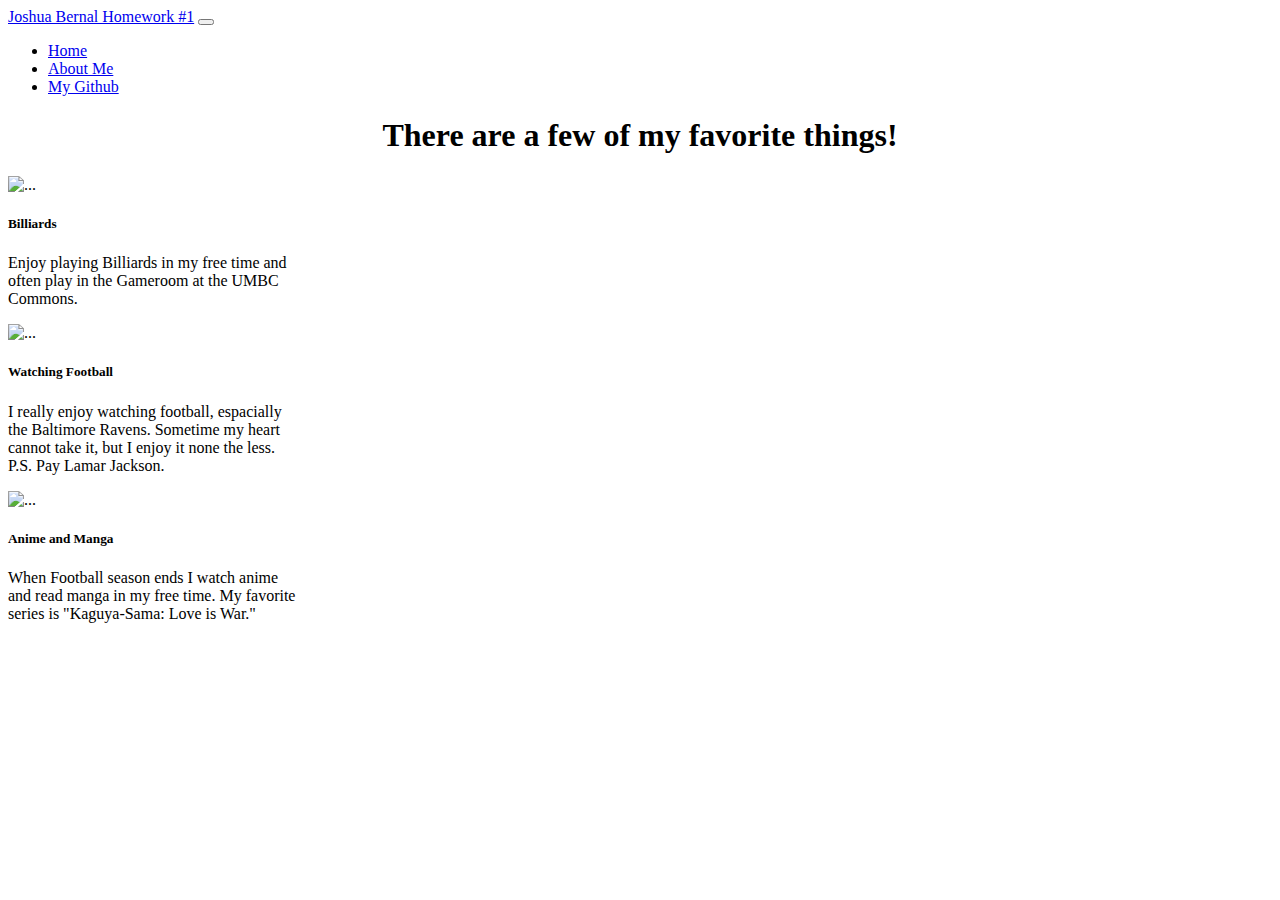
==== about.html @ 6f19b39c "Added Home and About pages with CSS styling." ====
<!DOCTYPE html>

<html lang="en">

<head>
    <meta charset="utf-8">
    <meta name="viewport" content="width=device-width, initial-scale=1">
    <title>Joshua Bernal Homework 1</title>
    <link href="https://cdn.jsdelivr.net/npm/bootstrap@5.3.0-alpha1/dist/css/bootstrap.min.css" rel="stylesheet" integrity="sha384-GLhlTQ8iRABdZLl6O3oVMWSktQOp6b7In1Zl3/Jr59b6EGGoI1aFkw7cmDA6j6gD" crossorigin="anonymous">
    <link href="styles.css" rel="stylesheet"/>
</head>


<body>
    <main>
        <script src="https://cdn.jsdelivr.net/npm/@popperjs/core@2.11.6/dist/umd/popper.min.js" integrity="sha384-oBqDVmMz9ATKxIep9tiCxS/Z9fNfEXiDAYTujMAeBAsjFuCZSmKbSSUnQlmh/jp3" crossorigin="anonymous"></script>
        <script src="https://cdn.jsdelivr.net/npm/bootstrap@5.3.0-alpha1/dist/js/bootstrap.bundle.min.js" integrity="sha384-w76AqPfDkMBDXo30jS1Sgez6pr3x5MlQ1ZAGC+nuZB+EYdgRZgiwxhTBTkF7CXvN" crossorigin="anonymous"></script>
        <nav class="navbar navbar-expand-lg bg-body-tertiary" data-bs-theme="dark">
          <div class="container-fluid">
            <a class="navbar-brand" href="#">Joshua Bernal Homework #1</a>
            <button class="navbar-toggler" type="button" data-bs-toggle="collapse" data-bs-target="#navbarSupportedContent" aria-controls="navbarSupportedContent" aria-expanded="false" aria-label="Toggle navigation">
              <span class="navbar-toggler-icon"></span>
            </button>
            <div class="collapse navbar-collapse" id="navbarSupportedContent">
              <ul class="navbar-nav me-auto mb-2 mb-lg-0">
                <li class="nav-item">
                  <a class="nav-link" aria-current="page" href="index.html">Home</a>
                </li>
                <li class="nav-item">
                  <a class="nav-link active" href="about.html">About Me</a>
                </li>
                <li class="nav-item">
                  <a class="nav-link" target="_blank" href="https://github.com/Joshu710">My Github</a>
                </li>
              </ul>
            </div>
          </div>
        </nav>
    </main>



	
    <h1>There are a few of my favorite things!</h1>
    <div class="container text-center">
        <div class="row">
          <div class="col">
            <div class="card h-100 border-dark" style="width: 18rem;">
                <img src="https://cdn.britannica.com/73/80573-050-A596D085/Billiard-balls-table.jpg" class="card-img-top" alt="...">
                <div class="card-body">
                  <h5 class="card-title">Billiards</h5>
                  <p class="card-text">Enjoy playing Billiards in my free time and often play in the Gameroom at the UMBC Commons.</p>
                </div>
            </div>
          </div>
          <div class="col">
            <div class="card h-100 border-dark" style="width: 18rem;">
                <img src="https://s.yimg.com/cv/apiv2/default/nfl/20190724/500x500/2019_BAL_wbg.png" class="card-img-top" alt="...">
                <div class="card-body">
                  <h5 class="card-title">Watching Football</h5>
                  <p class="card-text">I really enjoy watching football, espacially the Baltimore Ravens. Sometime my heart cannot take it, but I enjoy it none the less. P.S. Pay Lamar Jackson.</p>
                </div>
              </div>
          </div>
          <div class="col">
            <div class="col">
                <div class="card h-100 border-dark" style="width: 18rem;">
                    <img src="https://m.media-amazon.com/images/M/MV5BYjEwNjEwYzgtZGZkMy00MTBjLTg2MmYtNDk0MzY2NmU0MmNiXkEyXkFqcGdeQXVyMzgxODM4NjM@._V1_FMjpg_UX1000_.jpg" class="card-img-top" alt="...">
                    <div class="card-body">
                      <h5 class="card-title">Anime and Manga</h5>
                      <p class="card-text">When Football season ends I watch anime and read manga in my free time. My favorite series is "Kaguya-Sama: Love is War."</p>
                    </div>
                  </div>
              </div>
          </div>
        </div>
      </div>
</body>
---- styles.css ----
.card {
    display: inline-block;
}

h1 {
    text-align: center;
}

.rounded {
    display: block;
    margin-left: auto;
    margin-right: auto;
}

p.indent {
    font-size: xx-large;
    text-indent: 30px;
}
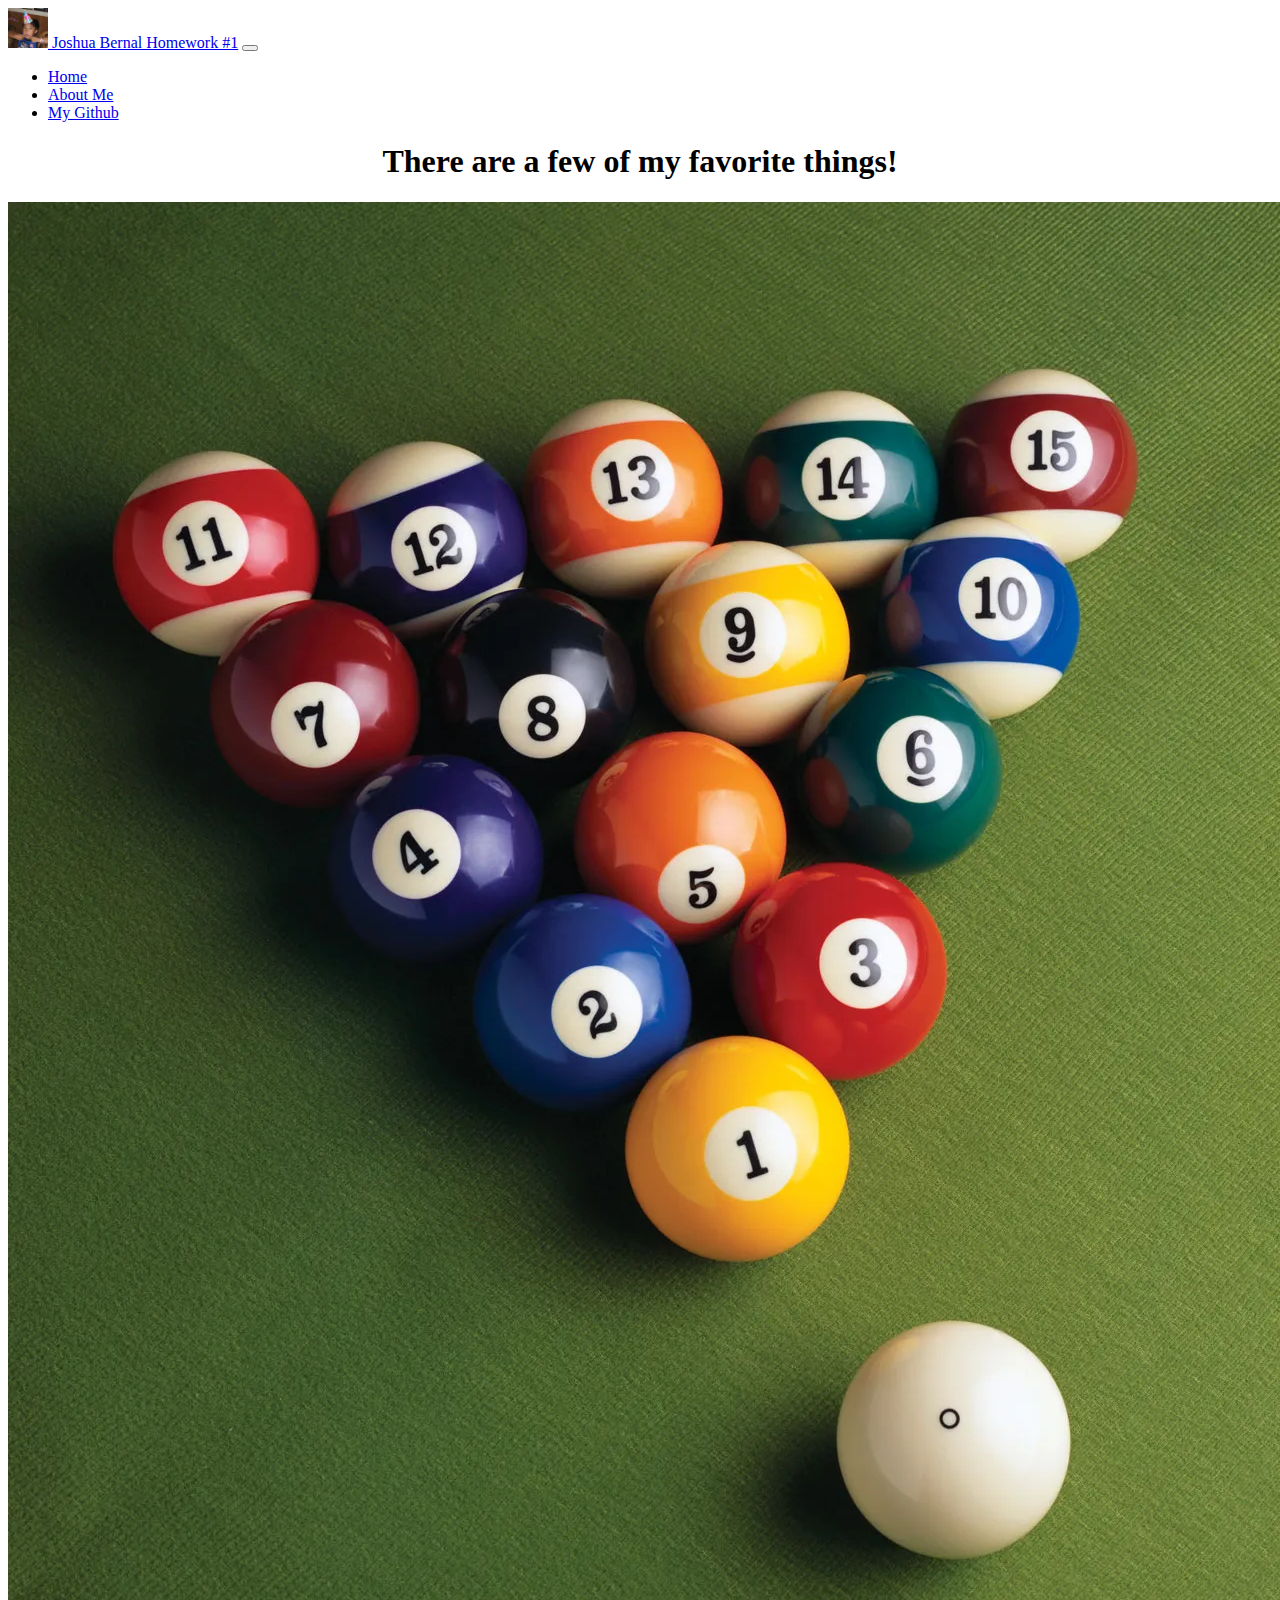
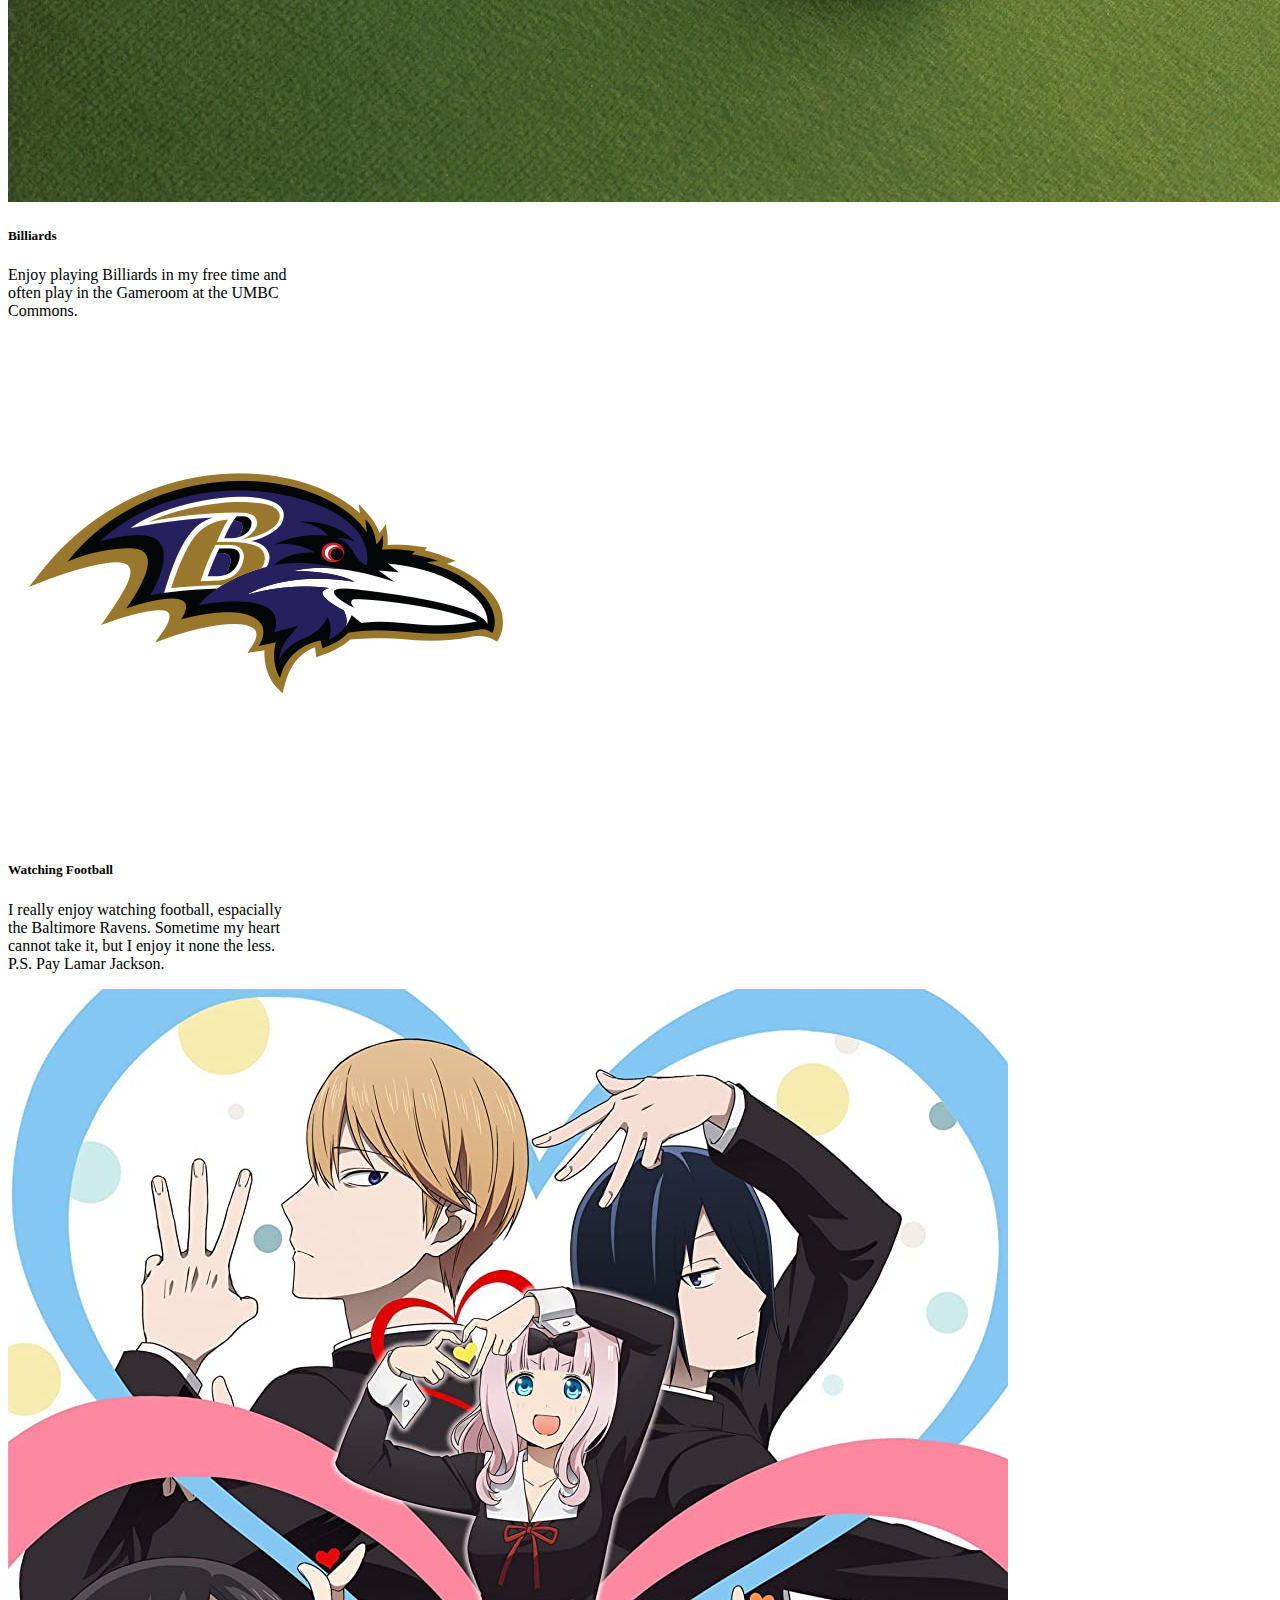
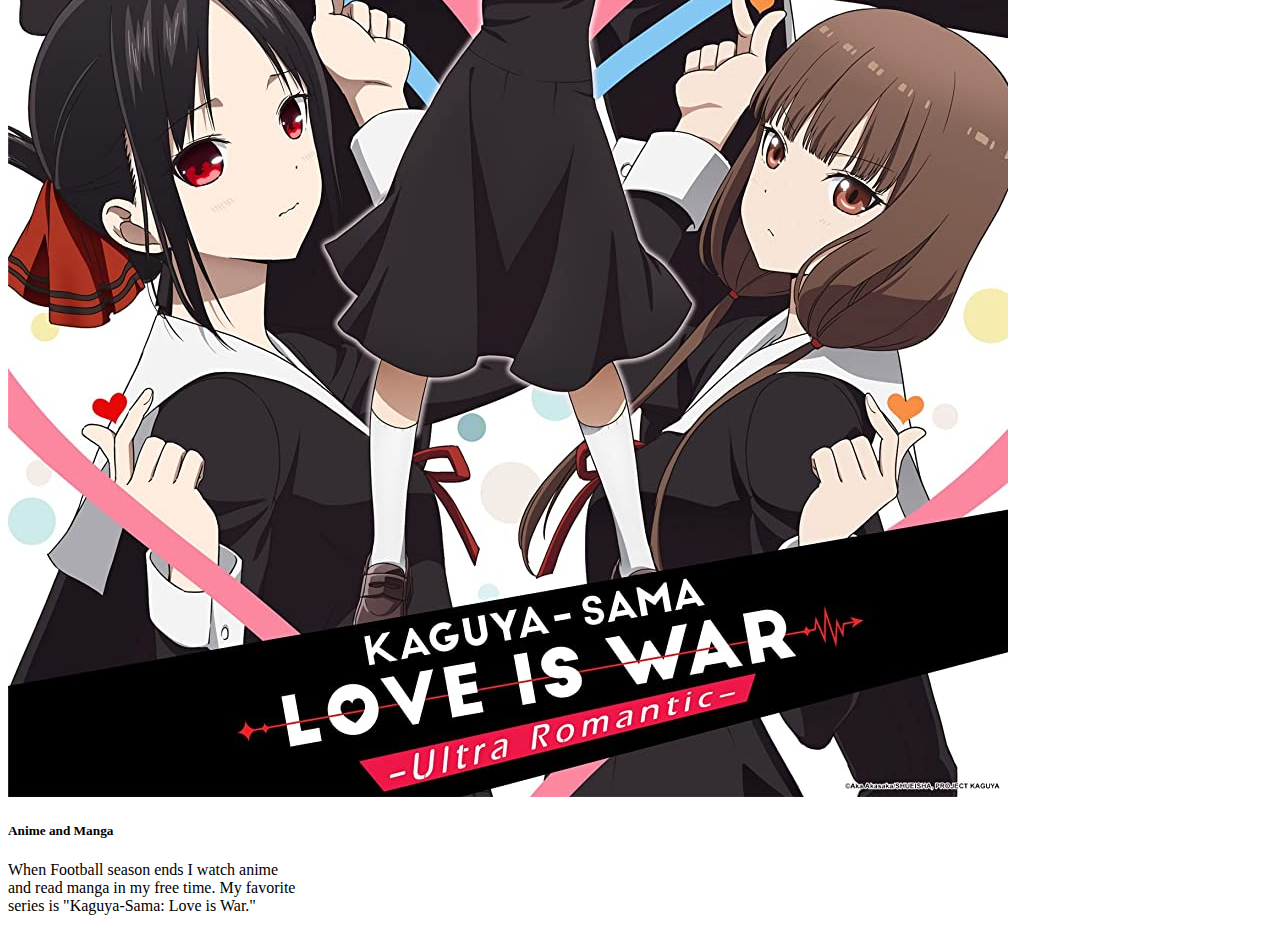
==== commit c1d5924a: "Made images local and added logo to navbar." ====
--- a/about.html
+++ b/about.html
@@ -17,6 +17,9 @@
         <script src="https://cdn.jsdelivr.net/npm/bootstrap@5.3.0-alpha1/dist/js/bootstrap.bundle.min.js" integrity="sha384-w76AqPfDkMBDXo30jS1Sgez6pr3x5MlQ1ZAGC+nuZB+EYdgRZgiwxhTBTkF7CXvN" crossorigin="anonymous"></script>
         <nav class="navbar navbar-expand-lg bg-body-tertiary" data-bs-theme="dark">
           <div class="container-fluid">
+            <a class="navbar-brand" href="https://www.youtube.com/watch?v=dQw4w9WgXcQ">
+              <img src="content/kid.jpg" alt="Avatar Logo" style="width:40px;" class="rounded-pill"> 
+            </a>
             <a class="navbar-brand" href="#">Joshua Bernal Homework #1</a>
             <button class="navbar-toggler" type="button" data-bs-toggle="collapse" data-bs-target="#navbarSupportedContent" aria-controls="navbarSupportedContent" aria-expanded="false" aria-label="Toggle navigation">
               <span class="navbar-toggler-icon"></span>
@@ -24,10 +27,10 @@
             <div class="collapse navbar-collapse" id="navbarSupportedContent">
               <ul class="navbar-nav me-auto mb-2 mb-lg-0">
                 <li class="nav-item">
-                  <a class="nav-link" aria-current="page" href="index.html">Home</a>
+                  <a class="nav-link" href="index.html">Home</a>
                 </li>
                 <li class="nav-item">
-                  <a class="nav-link active" href="about.html">About Me</a>
+                  <a class="nav-link active"  aria-current="page" href="about.html">About Me</a>
                 </li>
                 <li class="nav-item">
                   <a class="nav-link" target="_blank" href="https://github.com/Joshu710">My Github</a>
@@ -46,7 +49,7 @@
         <div class="row">
           <div class="col">
             <div class="card h-100 border-dark" style="width: 18rem;">
-                <img src="https://cdn.britannica.com/73/80573-050-A596D085/Billiard-balls-table.jpg" class="card-img-top" alt="...">
+                <img src="content/pool.webp" class="card-img-top" alt="...">
                 <div class="card-body">
                   <h5 class="card-title">Billiards</h5>
                   <p class="card-text">Enjoy playing Billiards in my free time and often play in the Gameroom at the UMBC Commons.</p>
@@ -55,7 +58,7 @@
           </div>
           <div class="col">
             <div class="card h-100 border-dark" style="width: 18rem;">
-                <img src="https://s.yimg.com/cv/apiv2/default/nfl/20190724/500x500/2019_BAL_wbg.png" class="card-img-top" alt="...">
+                <img src="content/Ravens.png" class="card-img-top" alt="...">
                 <div class="card-body">
                   <h5 class="card-title">Watching Football</h5>
                   <p class="card-text">I really enjoy watching football, espacially the Baltimore Ravens. Sometime my heart cannot take it, but I enjoy it none the less. P.S. Pay Lamar Jackson.</p>
@@ -65,7 +68,7 @@
           <div class="col">
             <div class="col">
                 <div class="card h-100 border-dark" style="width: 18rem;">
-                    <img src="https://m.media-amazon.com/images/M/MV5BYjEwNjEwYzgtZGZkMy00MTBjLTg2MmYtNDk0MzY2NmU0MmNiXkEyXkFqcGdeQXVyMzgxODM4NjM@._V1_FMjpg_UX1000_.jpg" class="card-img-top" alt="...">
+                    <img src="content/kaguya.jpg" class="card-img-top" alt="...">
                     <div class="card-body">
                       <h5 class="card-title">Anime and Manga</h5>
                       <p class="card-text">When Football season ends I watch anime and read manga in my free time. My favorite series is "Kaguya-Sama: Love is War."</p>
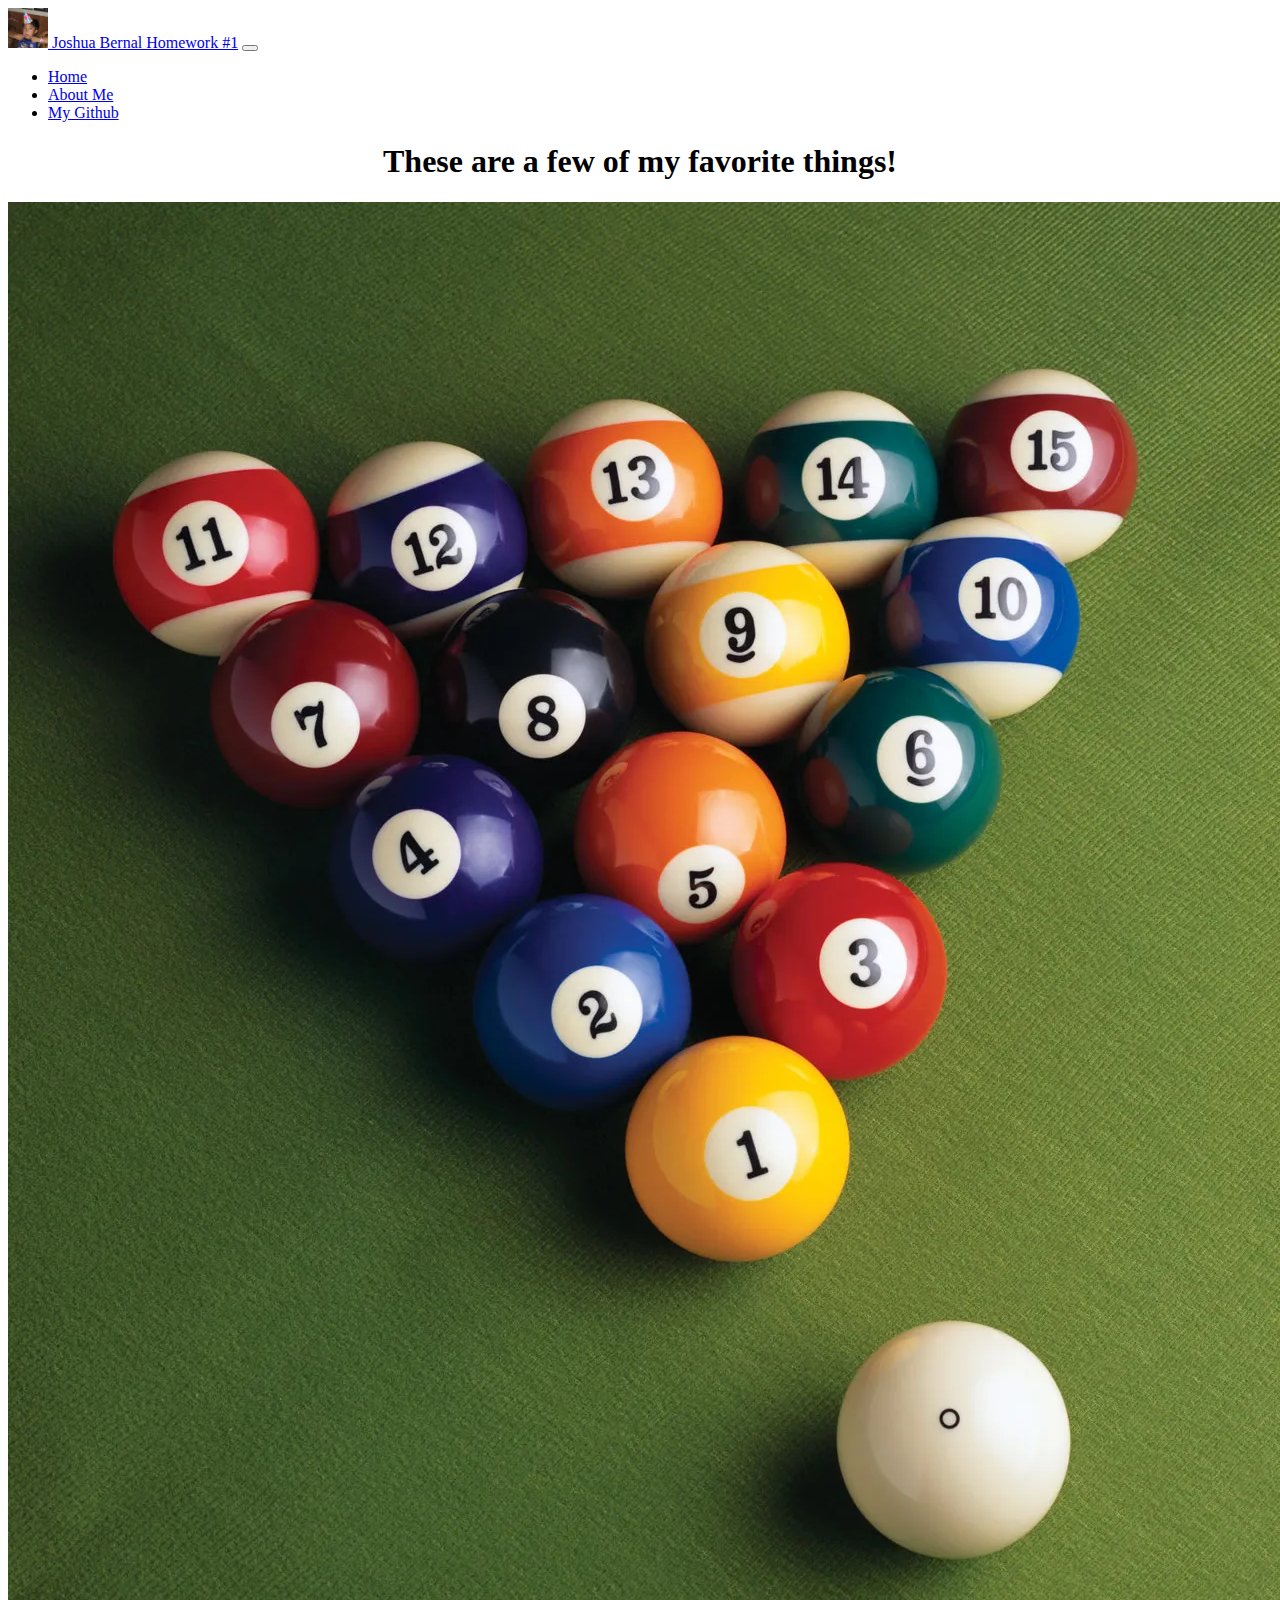
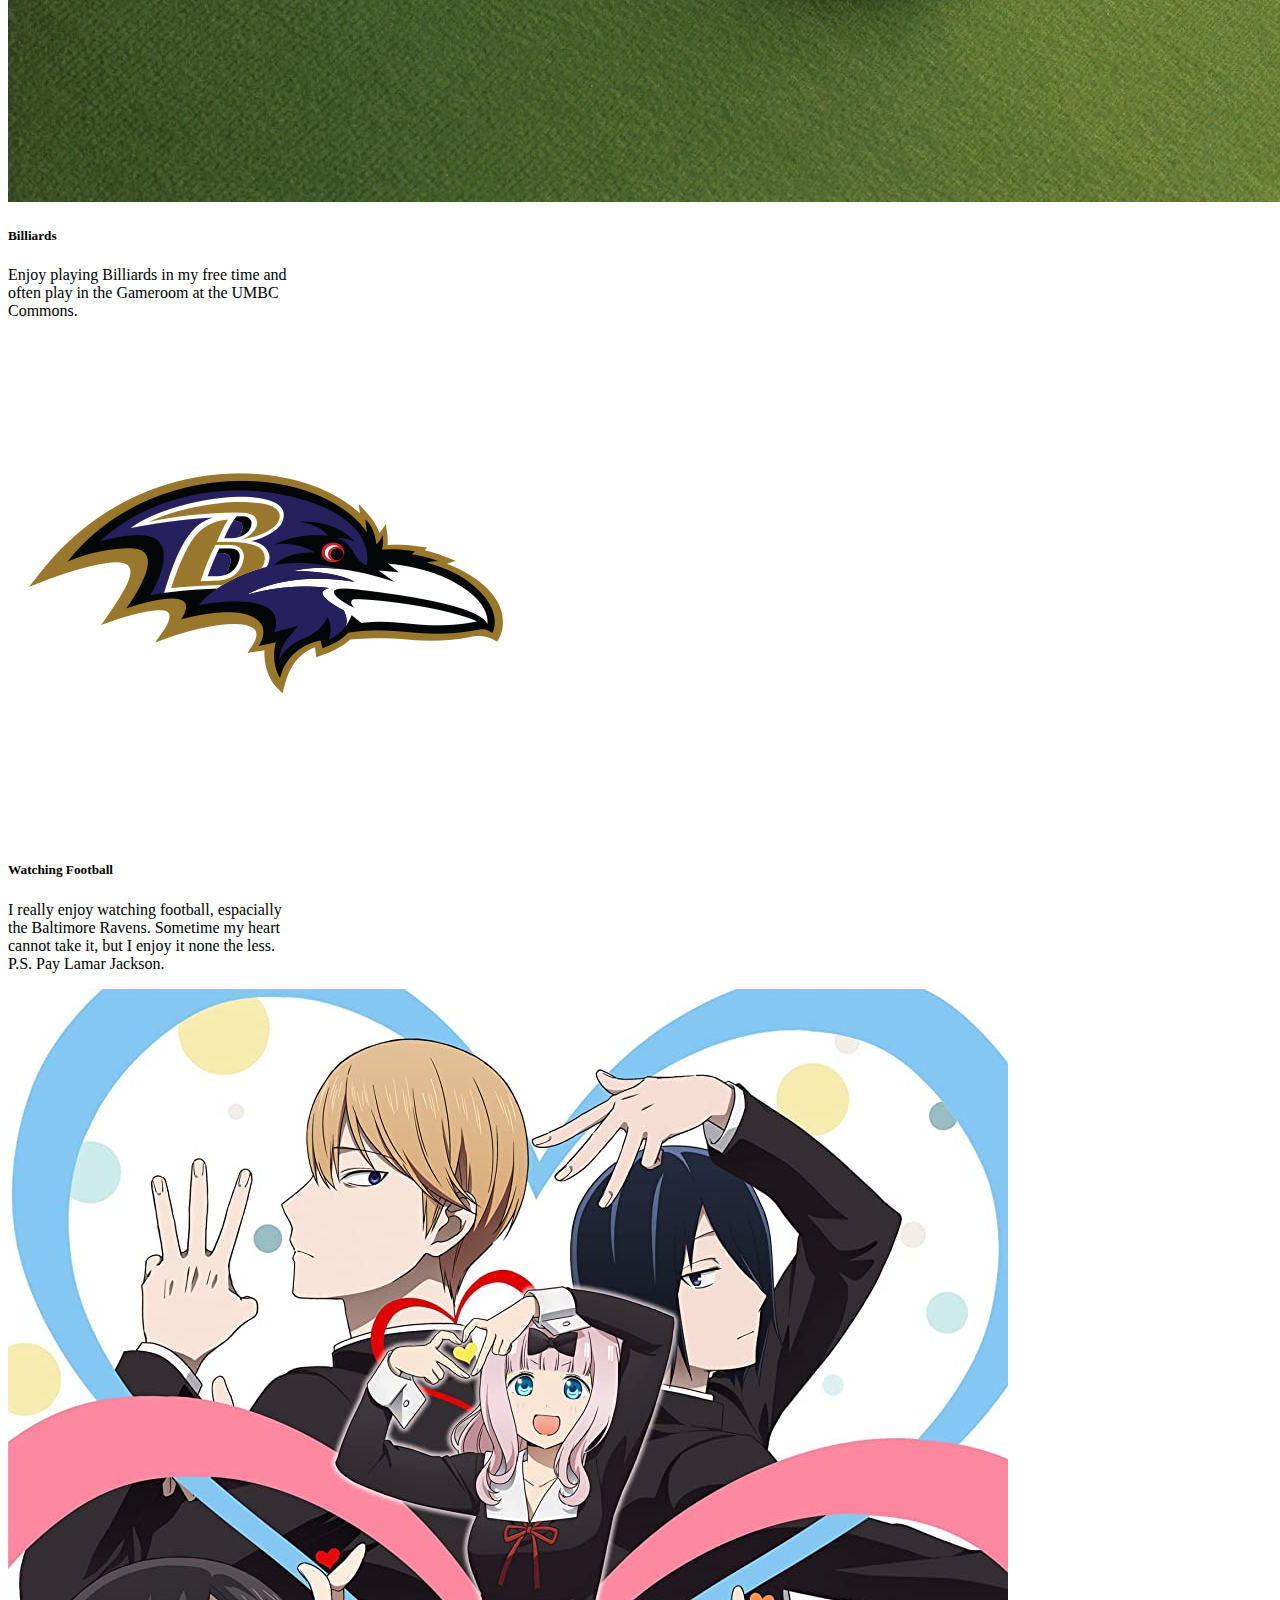
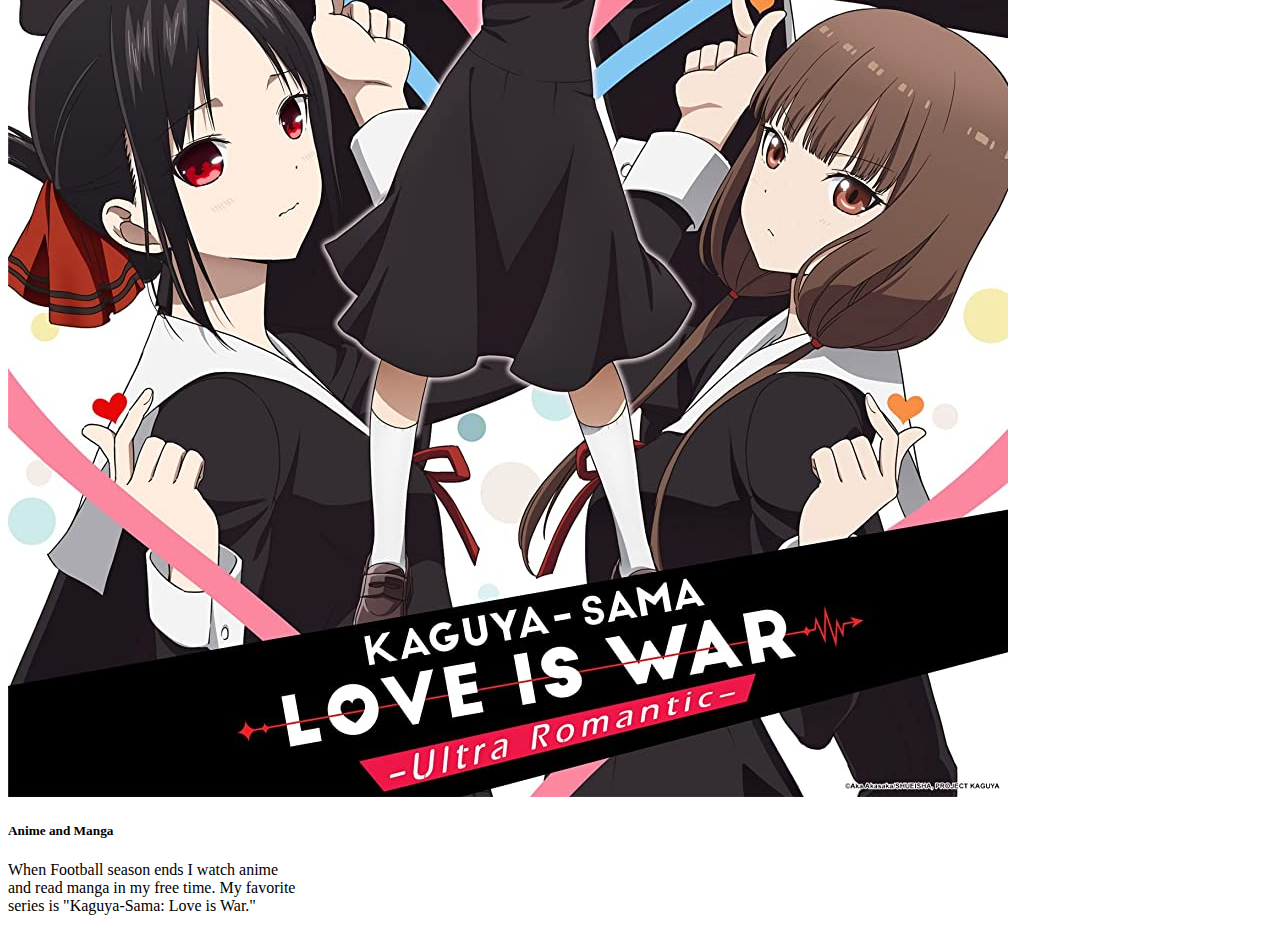
==== commit fc48bf35: "Fixed mispellings and changed cursor designs" ====
--- a/about.html
+++ b/about.html
@@ -44,7 +44,7 @@
 
 
 	
-    <h1>There are a few of my favorite things!</h1>
+    <h1>These are a few of my favorite things!</h1>
     <div class="container text-center">
         <div class="row">
           <div class="col">
--- a/styles.css
+++ b/styles.css
@@ -15,4 +15,9 @@
 p.indent {
     font-size: xx-large;
     text-indent: 30px;
+}
+
+.navbar-brand{
+
+    cursor: no-drop; 
 }